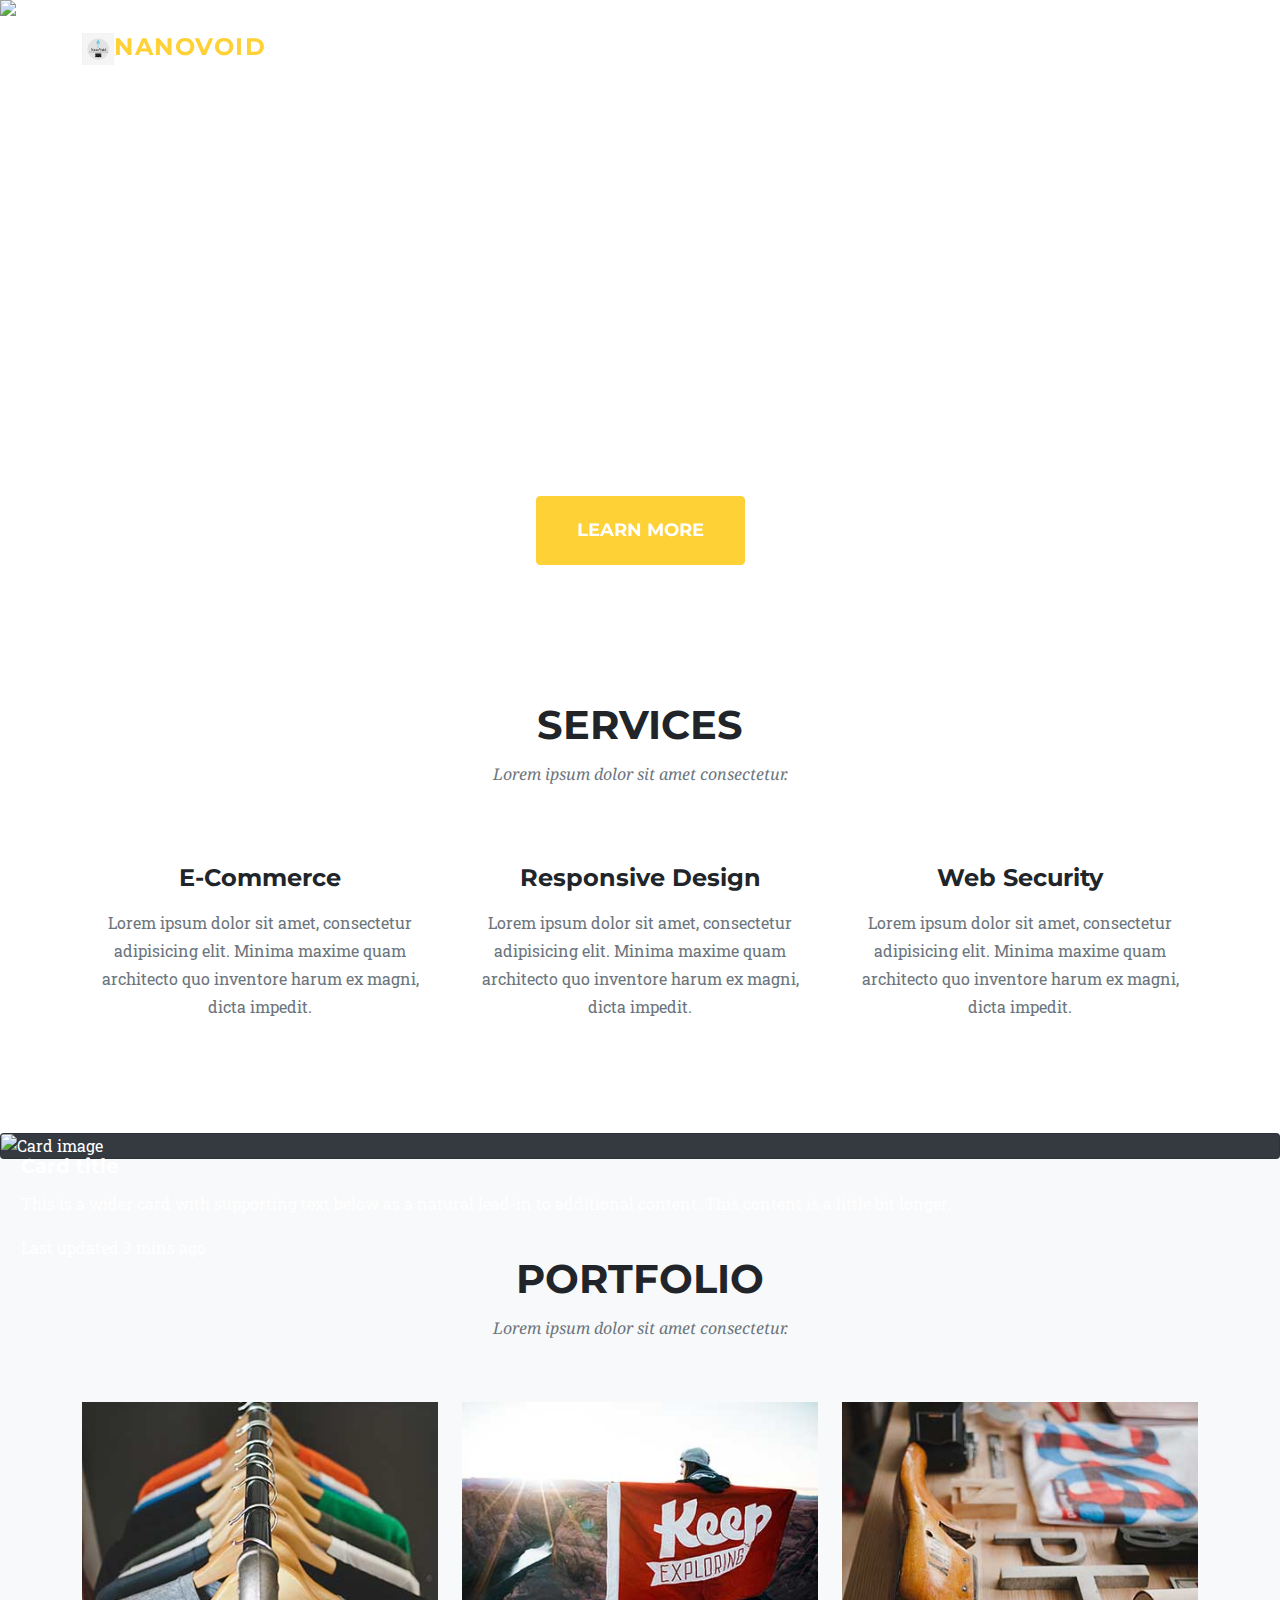
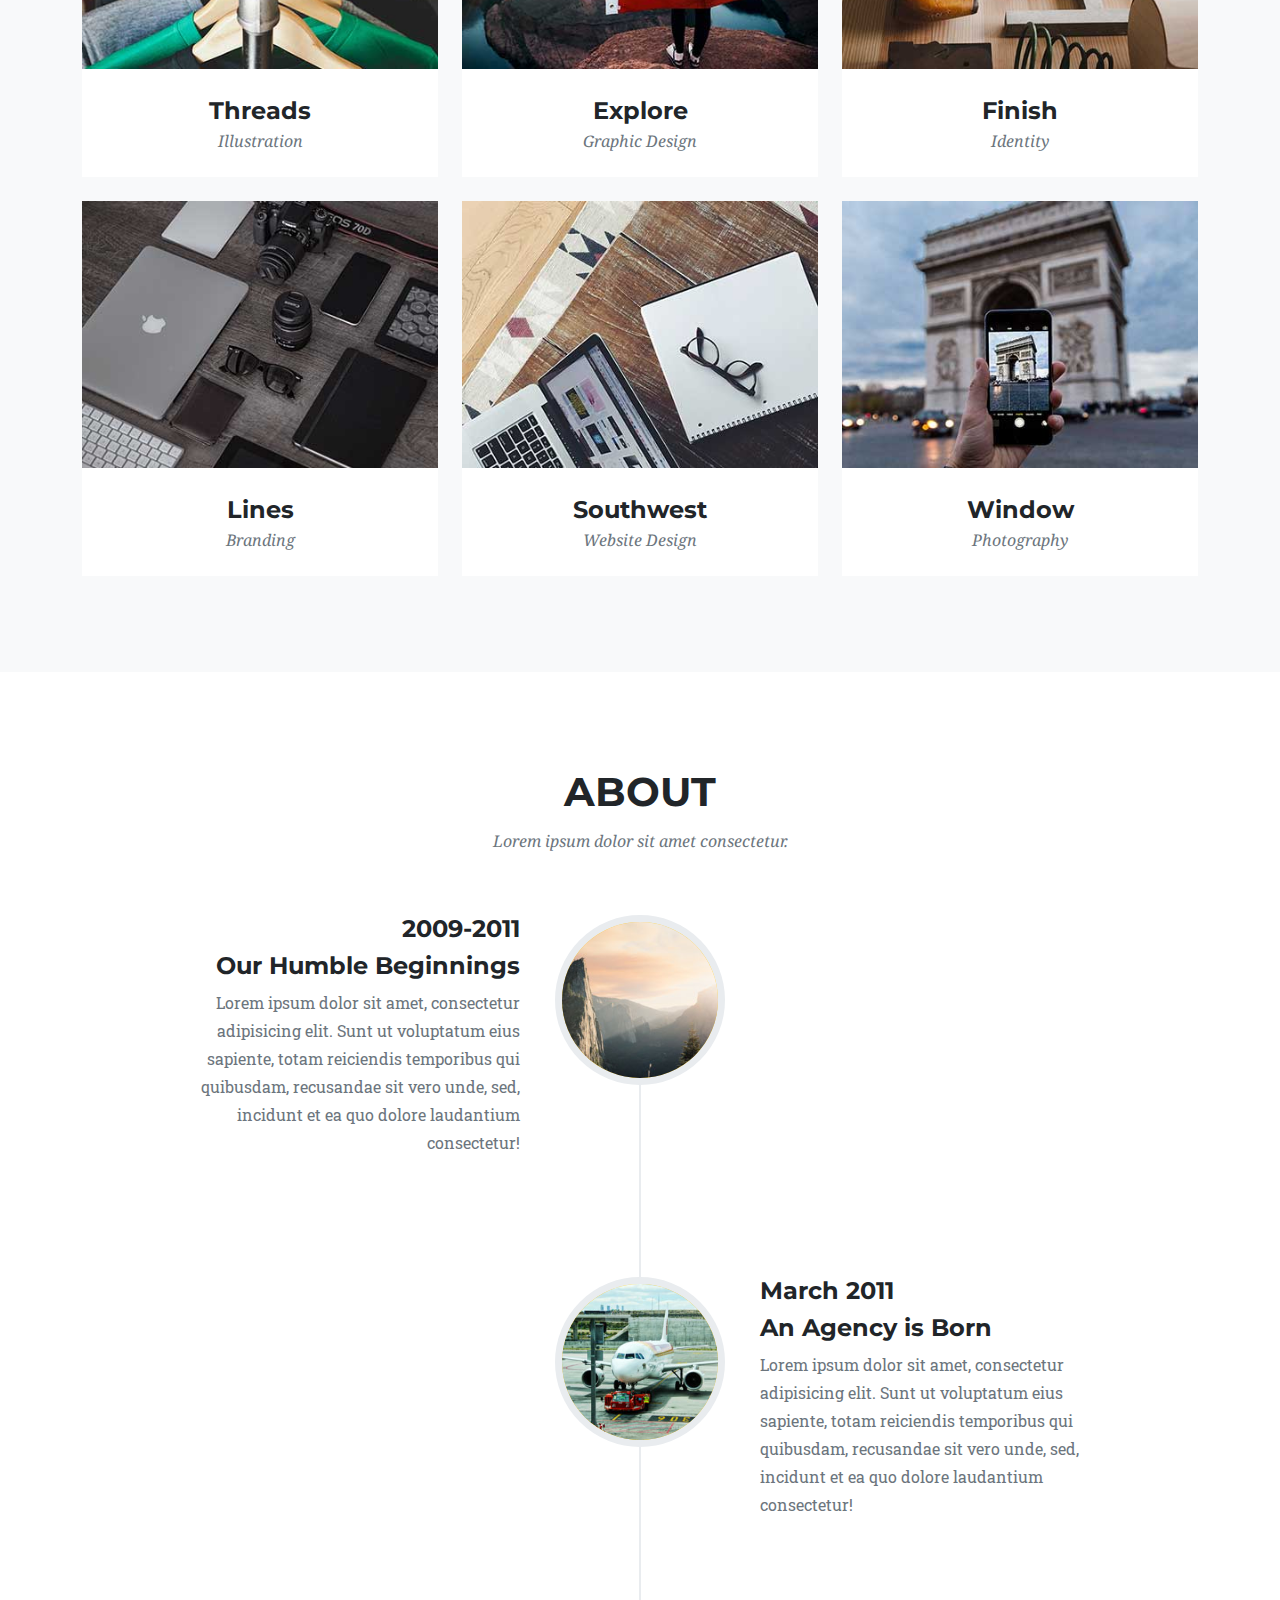
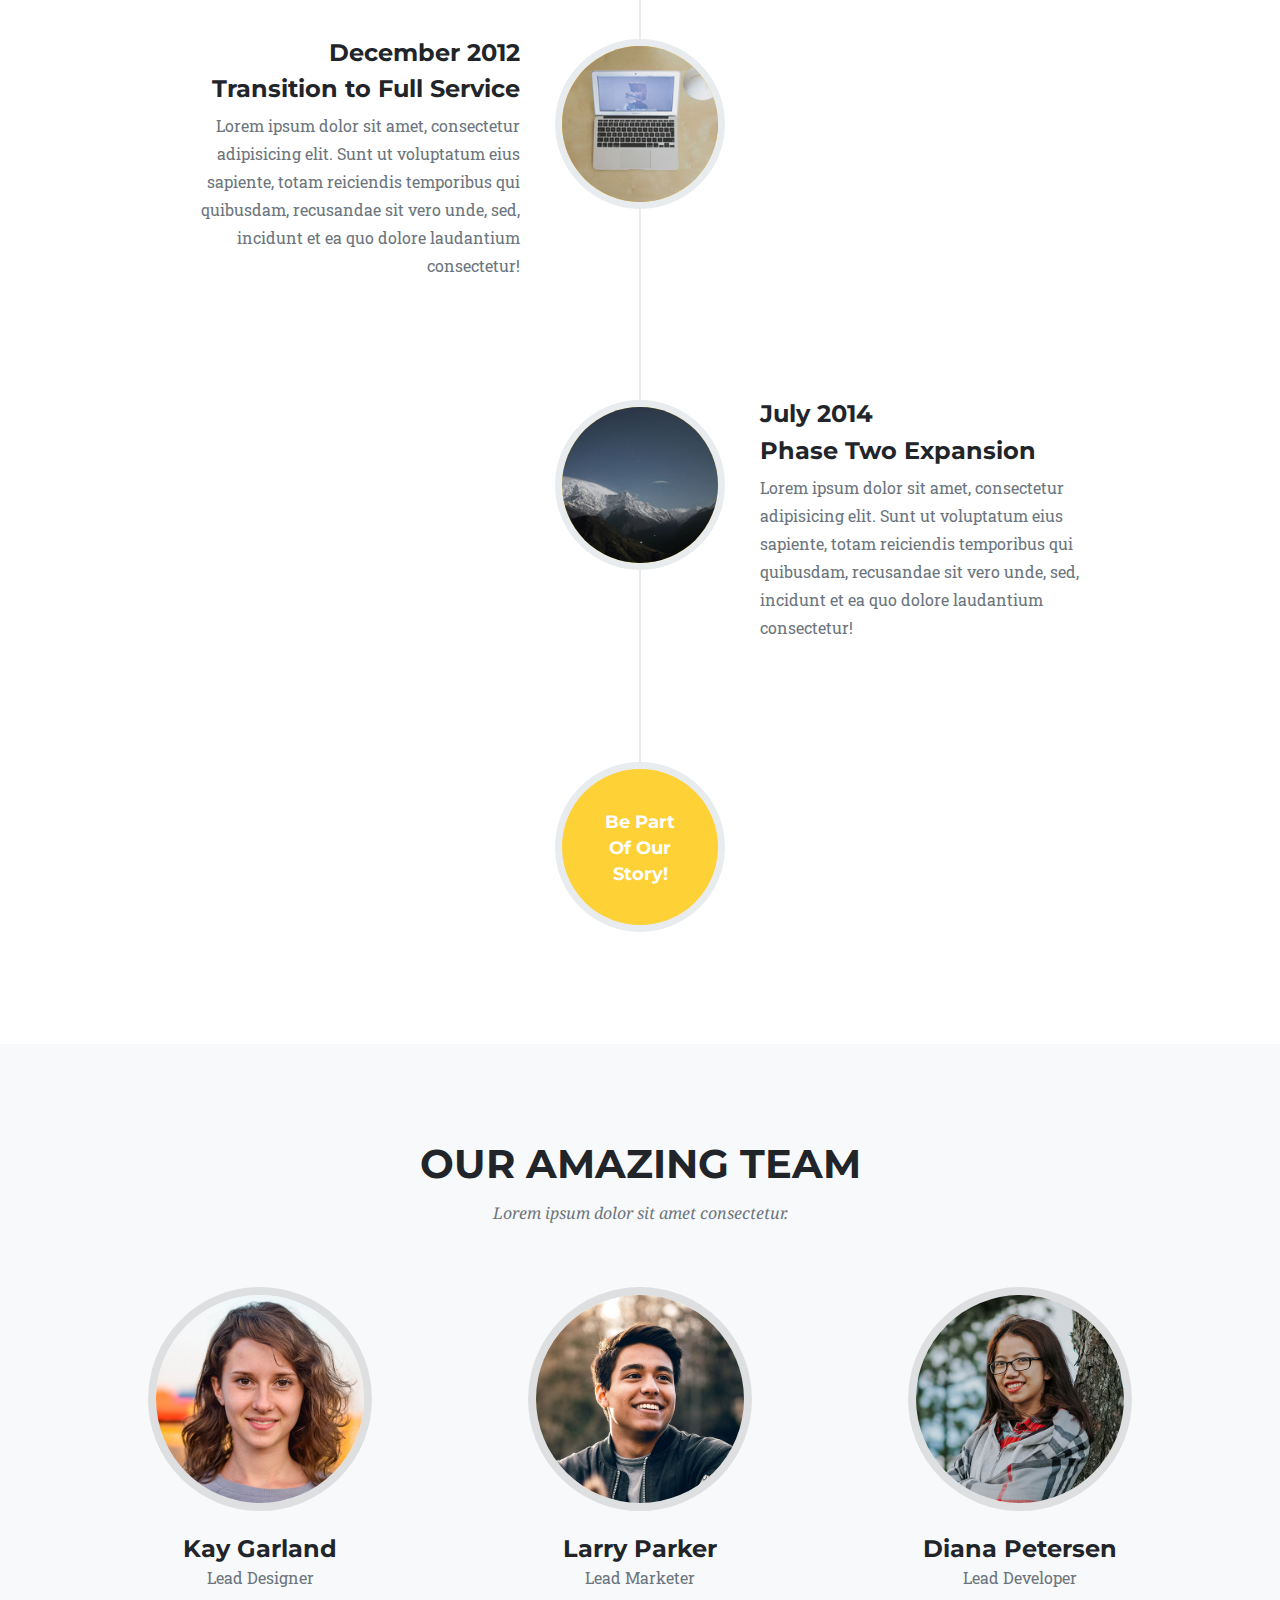
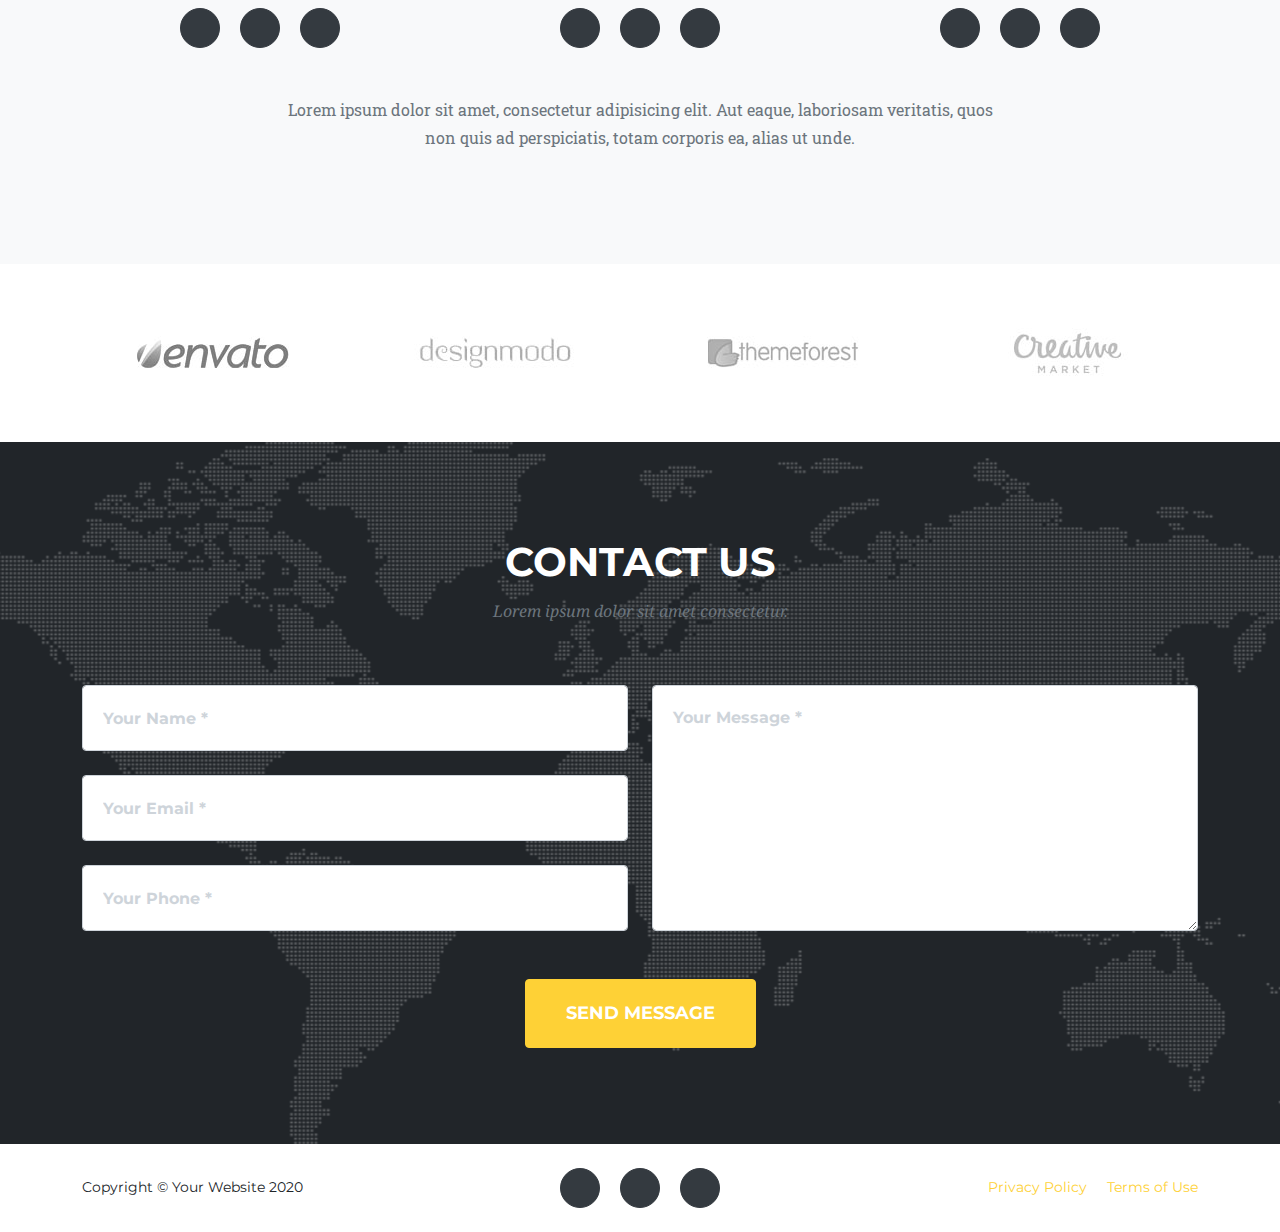
==== index.html @ 52b6f49d "Initial commit" ====
<!DOCTYPE html>
<html lang="en">

<head>
    <meta charset="utf-8" />
    <meta name="viewport" content="width=device-width, initial-scale=1, shrink-to-fit=no" />
    <meta name="description" content="" />
    <meta name="author" content="" />
    <title>Agency - Start Bootstrap Theme</title>
    <link href='https://fonts.googleapis.com/css?family=Work+Sans:400,100,200,300,500,600,800,900' rel='stylesheet'
        type='text/css'>
    <link rel="icon" type="image/x-icon" href="assets/img/favicon.ico" />
    <!-- Font Awesome icons (free version)-->
    <script src="https://use.fontawesome.com/releases/v5.13.0/js/all.js" crossorigin="anonymous"></script>
    <!-- Google fonts-->
    <link href="https://fonts.googleapis.com/css?family=Montserrat:400,700" rel="stylesheet" type="text/css" />
    <link href="https://fonts.googleapis.com/css?family=Droid+Serif:400,700,400italic,700italic" rel="stylesheet"
        type="text/css" />
    <link href="https://fonts.googleapis.com/css?family=Roboto+Slab:400,100,300,700" rel="stylesheet" type="text/css" />
    <!-- Core theme CSS (includes Bootstrap)-->
    <link href="css/styles.css" rel="stylesheet" />
</head>

<body id="page-top">
    <!-- Navigation-->
    <nav class="navbar navbar-expand-lg navbar-dark fixed-top" id="mainNav">
        <div class="container">
            <a class="navbar-brand js-scroll-trigger" href="#page-top">
                <img src="assets/img/logos/logo.png" height="100"
                    alt="" />Nanovoid</a>
                <button class="navbar-toggler navbar-toggler-right" type="button" data-toggle="collapse"
                data-target="#navbarResponsive" aria-controls="navbarResponsive" aria-expanded="false"
                aria-label="Toggle navigation">
                Menu
                <i class="fas fa-bars ml-1"></i>
            </button>
            <div class="collapse navbar-collapse" id="navbarResponsive">
                <ul class="navbar-nav text-uppercase ml-auto">
                    <li class="nav-item"><a class="nav-link js-scroll-trigger" href="#services">Services</a></li>
                    <li class="nav-item"><a class="nav-link js-scroll-trigger" href="#portfolio">Portfolio</a></li>
                    <li class="nav-item"><a class="nav-link js-scroll-trigger" href="#about">About</a></li>
                    <li class="nav-item"><a class="nav-link js-scroll-trigger" href="#team">Team</a></li>
                    <li class="nav-item"><a class="nav-link js-scroll-trigger" href="#contact">Contact</a></li>
                </ul>
            </div>
        </div>
    </nav>
    <!-- Masthead-->
    <header class="masthead">
        <div id="carouselExampleIndicators" class="carousel slide" data-ride="carousel">
            <ol class="carousel-indicators">
                <li data-target="#carouselExampleIndicators" data-slide-to="0" class="active"></li>
                <li data-target="#carouselExampleIndicators" data-slide-to="1"></li>
                <li data-target="#carouselExampleIndicators" data-slide-to="2"></li>
            </ol>
            <div class="carousel-inner">
                <div class="carousel-item active">
                    <img class="d-block w-100" src="/assets/img/pond-water.png" alt="First slide" height="605px" width="1000px">
                    <div class="carousel-caption d-none d-md-block">
                        <div class="masthead-subheading">Elevating waste water treatment</div>
                        <div class="masthead-heading">Water treatment</div>
                        <a class="btn btn-primary btn-xl text-uppercase js-scroll-trigger" href="#services">Learn
                            More</a>
                    </div>
                </div>
                <div class="carousel-item">
                    <img class="d-block w-100" src="https://source.unsplash.com/1fmUWIxL-Zg/1000x400"
                        alt="Second slide">
                        <div class="carousel-caption d-none d-md-block">
                            <div class="masthead-subheading">Eco-friendly and improved yields</div>
                            <div class="masthead-heading">Agriculture</div>
                            <a class="btn btn-primary btn-xl text-uppercase js-scroll-trigger" href="#services">Know
                                More</a>
                        </div>
                </div>
                <div class="carousel-item">
                    <img class="d-block w-100" src="https://source.unsplash.com/yWYP1hrFAn8/1000x400" alt="Third slide">
                    <div class="carousel-caption d-none d-md-block">
                        <div class="masthead-subheading"> </div>
                        <div class="masthead-heading text-uppercase">Acquaculture</div>
                        <a class="btn btn-primary btn-xl text-uppercase js-scroll-trigger" href="#services">Know
                            More</a>
                    </div>
                </div>
            </div>
            <a class="carousel-control-prev" href="#carouselExampleIndicators" role="button" data-slide="prev">
                <span class="carousel-control-prev-icon" aria-hidden="true"></span>
                <span class="sr-only">Previous</span>
            </a>
            <a class="carousel-control-next" href="#carouselExampleIndicators" role="button" data-slide="next">
                <span class="carousel-control-next-icon" aria-hidden="true"></span>
                <span class="sr-only">Next</span>
            </a>
        </div>
        <!-- <div class="container">
                <div class="masthead-subheading">Welcome To Our Studio!</div>
                <div class="masthead-heading text-uppercase">It's Nice To Meet You</div>
                <a class="btn btn-primary btn-xl text-uppercase js-scroll-trigger" href="#services">Tell Me More</a>
            </div> -->
    </header>
    <!-- Services-->
    <section class="page-section" id="services">
        <div class="container">
            <div class="text-center">
                <h2 class="section-heading text-uppercase">Services</h2>
                <h3 class="section-subheading text-muted">Lorem ipsum dolor sit amet consectetur.</h3>
            </div>
            <div class="row text-center">
                <div class="col-md-4">
                    <span class="fa-stack fa-4x">
                        <i class="fas fa-circle fa-stack-2x text-primary"></i>
                        <i class="fas fa-shopping-cart fa-stack-1x fa-inverse"></i>
                    </span>
                    <h4 class="my-3">E-Commerce</h4>
                    <p class="text-muted">Lorem ipsum dolor sit amet, consectetur adipisicing elit. Minima maxime quam
                        architecto quo inventore harum ex magni, dicta impedit.</p>
                </div>
                <div class="col-md-4">
                    <span class="fa-stack fa-4x">
                        <i class="fas fa-circle fa-stack-2x text-primary"></i>
                        <i class="fas fa-laptop fa-stack-1x fa-inverse"></i>
                    </span>
                    <h4 class="my-3">Responsive Design</h4>
                    <p class="text-muted">Lorem ipsum dolor sit amet, consectetur adipisicing elit. Minima maxime quam
                        architecto quo inventore harum ex magni, dicta impedit.</p>
                </div>
                <div class="col-md-4">
                    <span class="fa-stack fa-4x">
                        <i class="fas fa-circle fa-stack-2x text-primary"></i>
                        <i class="fas fa-lock fa-stack-1x fa-inverse"></i>
                    </span>
                    <h4 class="my-3">Web Security</h4>
                    <p class="text-muted">Lorem ipsum dolor sit amet, consectetur adipisicing elit. Minima maxime quam
                        architecto quo inventore harum ex magni, dicta impedit.</p>
                </div>
            </div>
        </div>
    </section>
    <div class="card bg-dark text-white">
        <img class="card-img" src="https://source.unsplash.com/-a8Cewc-qGQ/1000x200" alt="Card image">
        <div class="card-img-overlay">
          <h5 class="card-title">Card title</h5>
          <p class="card-text">This is a wider card with supporting text below as a natural lead-in to additional content. This content is a little bit longer.</p>
          <p class="card-text">Last updated 3 mins ago</p>
        </div>
      </div>
    <!-- Portfolio Grid-->
    <section class="page-section bg-light" id="portfolio">
        <div class="container">
            <div class="text-center">
                <h2 class="section-heading text-uppercase">Portfolio</h2>
                <h3 class="section-subheading text-muted">Lorem ipsum dolor sit amet consectetur.</h3>
            </div>
            <div class="row">
                <div class="col-lg-4 col-sm-6 mb-4">
                    <div class="portfolio-item">
                        <a class="portfolio-link" data-toggle="modal" href="#portfolioModal1">
                            <div class="portfolio-hover">
                                <div class="portfolio-hover-content"><i class="fas fa-plus fa-3x"></i></div>
                            </div>
                            <img class="img-fluid" src="assets/img/portfolio/01-thumbnail.jpg" alt="" />
                        </a>
                        <div class="portfolio-caption">
                            <div class="portfolio-caption-heading">Threads</div>
                            <div class="portfolio-caption-subheading text-muted">Illustration</div>
                        </div>
                    </div>
                </div>
                <div class="col-lg-4 col-sm-6 mb-4">
                    <div class="portfolio-item">
                        <a class="portfolio-link" data-toggle="modal" href="#portfolioModal2">
                            <div class="portfolio-hover">
                                <div class="portfolio-hover-content"><i class="fas fa-plus fa-3x"></i></div>
                            </div>
                            <img class="img-fluid" src="assets/img/portfolio/02-thumbnail.jpg" alt="" />
                        </a>
                        <div class="portfolio-caption">
                            <div class="portfolio-caption-heading">Explore</div>
                            <div class="portfolio-caption-subheading text-muted">Graphic Design</div>
                        </div>
                    </div>
                </div>
                <div class="col-lg-4 col-sm-6 mb-4">
                    <div class="portfolio-item">
                        <a class="portfolio-link" data-toggle="modal" href="#portfolioModal3">
                            <div class="portfolio-hover">
                                <div class="portfolio-hover-content"><i class="fas fa-plus fa-3x"></i></div>
                            </div>
                            <img class="img-fluid" src="assets/img/portfolio/03-thumbnail.jpg" alt="" />
                        </a>
                        <div class="portfolio-caption">
                            <div class="portfolio-caption-heading">Finish</div>
                            <div class="portfolio-caption-subheading text-muted">Identity</div>
                        </div>
                    </div>
                </div>
                <div class="col-lg-4 col-sm-6 mb-4 mb-lg-0">
                    <div class="portfolio-item">
                        <a class="portfolio-link" data-toggle="modal" href="#portfolioModal4">
                            <div class="portfolio-hover">
                                <div class="portfolio-hover-content"><i class="fas fa-plus fa-3x"></i></div>
                            </div>
                            <img class="img-fluid" src="assets/img/portfolio/04-thumbnail.jpg" alt="" />
                        </a>
                        <div class="portfolio-caption">
                            <div class="portfolio-caption-heading">Lines</div>
                            <div class="portfolio-caption-subheading text-muted">Branding</div>
                        </div>
                    </div>
                </div>
                <div class="col-lg-4 col-sm-6 mb-4 mb-sm-0">
                    <div class="portfolio-item">
                        <a class="portfolio-link" data-toggle="modal" href="#portfolioModal5">
                            <div class="portfolio-hover">
                                <div class="portfolio-hover-content"><i class="fas fa-plus fa-3x"></i></div>
                            </div>
                            <img class="img-fluid" src="assets/img/portfolio/05-thumbnail.jpg" alt="" />
                        </a>
                        <div class="portfolio-caption">
                            <div class="portfolio-caption-heading">Southwest</div>
                            <div class="portfolio-caption-subheading text-muted">Website Design</div>
                        </div>
                    </div>
                </div>
                <div class="col-lg-4 col-sm-6">
                    <div class="portfolio-item">
                        <a class="portfolio-link" data-toggle="modal" href="#portfolioModal6">
                            <div class="portfolio-hover">
                                <div class="portfolio-hover-content"><i class="fas fa-plus fa-3x"></i></div>
                            </div>
                            <img class="img-fluid" src="assets/img/portfolio/06-thumbnail.jpg" alt="" />
                        </a>
                        <div class="portfolio-caption">
                            <div class="portfolio-caption-heading">Window</div>
                            <div class="portfolio-caption-subheading text-muted">Photography</div>
                        </div>
                    </div>
                </div>
            </div>
        </div>
    </section>
    <!-- About-->
    <section class="page-section" id="about">
        <div class="container">
            <div class="text-center">
                <h2 class="section-heading text-uppercase">About</h2>
                <h3 class="section-subheading text-muted">Lorem ipsum dolor sit amet consectetur.</h3>
            </div>
            <ul class="timeline">
                <li>
                    <div class="timeline-image"><img class="rounded-circle img-fluid" src="assets/img/about/1.jpg"
                            alt="" /></div>
                    <div class="timeline-panel">
                        <div class="timeline-heading">
                            <h4>2009-2011</h4>
                            <h4 class="subheading">Our Humble Beginnings</h4>
                        </div>
                        <div class="timeline-body">
                            <p class="text-muted">Lorem ipsum dolor sit amet, consectetur adipisicing elit. Sunt ut
                                voluptatum eius sapiente, totam reiciendis temporibus qui quibusdam, recusandae sit vero
                                unde, sed, incidunt et ea quo dolore laudantium consectetur!</p>
                        </div>
                    </div>
                </li>
                <li class="timeline-inverted">
                    <div class="timeline-image"><img class="rounded-circle img-fluid" src="assets/img/about/2.jpg"
                            alt="" /></div>
                    <div class="timeline-panel">
                        <div class="timeline-heading">
                            <h4>March 2011</h4>
                            <h4 class="subheading">An Agency is Born</h4>
                        </div>
                        <div class="timeline-body">
                            <p class="text-muted">Lorem ipsum dolor sit amet, consectetur adipisicing elit. Sunt ut
                                voluptatum eius sapiente, totam reiciendis temporibus qui quibusdam, recusandae sit vero
                                unde, sed, incidunt et ea quo dolore laudantium consectetur!</p>
                        </div>
                    </div>
                </li>
                <li>
                    <div class="timeline-image"><img class="rounded-circle img-fluid" src="assets/img/about/3.jpg"
                            alt="" /></div>
                    <div class="timeline-panel">
                        <div class="timeline-heading">
                            <h4>December 2012</h4>
                            <h4 class="subheading">Transition to Full Service</h4>
                        </div>
                        <div class="timeline-body">
                            <p class="text-muted">Lorem ipsum dolor sit amet, consectetur adipisicing elit. Sunt ut
                                voluptatum eius sapiente, totam reiciendis temporibus qui quibusdam, recusandae sit vero
                                unde, sed, incidunt et ea quo dolore laudantium consectetur!</p>
                        </div>
                    </div>
                </li>
                <li class="timeline-inverted">
                    <div class="timeline-image"><img class="rounded-circle img-fluid" src="assets/img/about/4.jpg"
                            alt="" /></div>
                    <div class="timeline-panel">
                        <div class="timeline-heading">
                            <h4>July 2014</h4>
                            <h4 class="subheading">Phase Two Expansion</h4>
                        </div>
                        <div class="timeline-body">
                            <p class="text-muted">Lorem ipsum dolor sit amet, consectetur adipisicing elit. Sunt ut
                                voluptatum eius sapiente, totam reiciendis temporibus qui quibusdam, recusandae sit vero
                                unde, sed, incidunt et ea quo dolore laudantium consectetur!</p>
                        </div>
                    </div>
                </li>
                <li class="timeline-inverted">
                    <div class="timeline-image">
                        <h4>
                            Be Part
                            <br />
                            Of Our
                            <br />
                            Story!
                        </h4>
                    </div>
                </li>
            </ul>
        </div>
    </section>
    <!-- Team-->
    <section class="page-section bg-light" id="team">
        <div class="container">
            <div class="text-center">
                <h2 class="section-heading text-uppercase">Our Amazing Team</h2>
                <h3 class="section-subheading text-muted">Lorem ipsum dolor sit amet consectetur.</h3>
            </div>
            <div class="row">
                <div class="col-lg-4">
                    <div class="team-member">
                        <img class="mx-auto rounded-circle" src="assets/img/team/1.jpg" alt="" />
                        <h4>Kay Garland</h4>
                        <p class="text-muted">Lead Designer</p>
                        <a class="btn btn-dark btn-social mx-2" href="#!"><i class="fab fa-twitter"></i></a>
                        <a class="btn btn-dark btn-social mx-2" href="#!"><i class="fab fa-facebook-f"></i></a>
                        <a class="btn btn-dark btn-social mx-2" href="#!"><i class="fab fa-linkedin-in"></i></a>
                    </div>
                </div>
                <div class="col-lg-4">
                    <div class="team-member">
                        <img class="mx-auto rounded-circle" src="assets/img/team/2.jpg" alt="" />
                        <h4>Larry Parker</h4>
                        <p class="text-muted">Lead Marketer</p>
                        <a class="btn btn-dark btn-social mx-2" href="#!"><i class="fab fa-twitter"></i></a>
                        <a class="btn btn-dark btn-social mx-2" href="#!"><i class="fab fa-facebook-f"></i></a>
                        <a class="btn btn-dark btn-social mx-2" href="#!"><i class="fab fa-linkedin-in"></i></a>
                    </div>
                </div>
                <div class="col-lg-4">
                    <div class="team-member">
                        <img class="mx-auto rounded-circle" src="assets/img/team/3.jpg" alt="" />
                        <h4>Diana Petersen</h4>
                        <p class="text-muted">Lead Developer</p>
                        <a class="btn btn-dark btn-social mx-2" href="#!"><i class="fab fa-twitter"></i></a>
                        <a class="btn btn-dark btn-social mx-2" href="#!"><i class="fab fa-facebook-f"></i></a>
                        <a class="btn btn-dark btn-social mx-2" href="#!"><i class="fab fa-linkedin-in"></i></a>
                    </div>
                </div>
            </div>
            <div class="row">
                <div class="col-lg-8 mx-auto text-center">
                    <p class="large text-muted">Lorem ipsum dolor sit amet, consectetur adipisicing elit. Aut eaque,
                        laboriosam veritatis, quos non quis ad perspiciatis, totam corporis ea, alias ut unde.</p>
                </div>
            </div>
        </div>
    </section>
    <!-- Clients-->
    <div class="py-5">
        <div class="container">
            <div class="row">
                <div class="col-md-3 col-sm-6 my-3">
                    <a href="#!"><img class="img-fluid d-block mx-auto" src="assets/img/logos/envato.jpg" alt="" /></a>
                </div>
                <div class="col-md-3 col-sm-6 my-3">
                    <a href="#!"><img class="img-fluid d-block mx-auto" src="assets/img/logos/designmodo.jpg"
                            alt="" /></a>
                </div>
                <div class="col-md-3 col-sm-6 my-3">
                    <a href="#!"><img class="img-fluid d-block mx-auto" src="assets/img/logos/themeforest.jpg"
                            alt="" /></a>
                </div>
                <div class="col-md-3 col-sm-6 my-3">
                    <a href="#!"><img class="img-fluid d-block mx-auto" src="assets/img/logos/creative-market.jpg"
                            alt="" /></a>
                </div>
            </div>
        </div>
    </div>
    <!-- Contact-->
    <section class="page-section" id="contact">
        <div class="container">
            <div class="text-center">
                <h2 class="section-heading text-uppercase">Contact Us</h2>
                <h3 class="section-subheading text-muted">Lorem ipsum dolor sit amet consectetur.</h3>
            </div>
            <form id="contactForm" name="sentMessage" novalidate="novalidate">
                <div class="row align-items-stretch mb-5">
                    <div class="col-md-6">
                        <div class="form-group">
                            <input class="form-control" id="name" type="text" placeholder="Your Name *"
                                required="required" data-validation-required-message="Please enter your name." />
                            <p class="help-block text-danger"></p>
                        </div>
                        <div class="form-group">
                            <input class="form-control" id="email" type="email" placeholder="Your Email *"
                                required="required"
                                data-validation-required-message="Please enter your email address." />
                            <p class="help-block text-danger"></p>
                        </div>
                        <div class="form-group mb-md-0">
                            <input class="form-control" id="phone" type="tel" placeholder="Your Phone *"
                                required="required"
                                data-validation-required-message="Please enter your phone number." />
                            <p class="help-block text-danger"></p>
                        </div>
                    </div>
                    <div class="col-md-6">
                        <div class="form-group form-group-textarea mb-md-0">
                            <textarea class="form-control" id="message" placeholder="Your Message *" required="required"
                                data-validation-required-message="Please enter a message."></textarea>
                            <p class="help-block text-danger"></p>
                        </div>
                    </div>
                </div>
                <div class="text-center">
                    <div id="success"></div>
                    <button class="btn btn-primary btn-xl text-uppercase" id="sendMessageButton" type="submit">Send
                        Message</button>
                </div>
            </form>
        </div>
    </section>
    <!-- Footer-->
    <footer class="footer py-4">
        <div class="container">
            <div class="row align-items-center">
                <div class="col-lg-4 text-lg-left">Copyright © Your Website 2020</div>
                <div class="col-lg-4 my-3 my-lg-0">
                    <a class="btn btn-dark btn-social mx-2" href="#!"><i class="fab fa-twitter"></i></a>
                    <a class="btn btn-dark btn-social mx-2" href="#!"><i class="fab fa-facebook-f"></i></a>
                    <a class="btn btn-dark btn-social mx-2" href="#!"><i class="fab fa-linkedin-in"></i></a>
                </div>
                <div class="col-lg-4 text-lg-right">
                    <a class="mr-3" href="#!">Privacy Policy</a>
                    <a href="#!">Terms of Use</a>
                </div>
            </div>
        </div>
    </footer>
    <!-- Portfolio Modals-->
    <!-- Modal 1-->
    <div class="portfolio-modal modal fade" id="portfolioModal1" tabindex="-1" role="dialog" aria-hidden="true">
        <div class="modal-dialog">
            <div class="modal-content">
                <div class="close-modal" data-dismiss="modal"><img src="assets/img/close-icon.svg" alt="Close modal" />
                </div>
                <div class="container">
                    <div class="row justify-content-center">
                        <div class="col-lg-8">
                            <div class="modal-body">
                                <!-- Project Details Go Here-->
                                <h2 class="text-uppercase">Project Name</h2>
                                <p class="item-intro text-muted">Lorem ipsum dolor sit amet consectetur.</p>
                                <img class="img-fluid d-block mx-auto" src="assets/img/portfolio/01-full.jpg" alt="" />
                                <p>Use this area to describe your project. Lorem ipsum dolor sit amet, consectetur
                                    adipisicing elit. Est blanditiis dolorem culpa incidunt minus dignissimos deserunt
                                    repellat aperiam quasi sunt officia expedita beatae cupiditate, maiores repudiandae,
                                    nostrum, reiciendis facere nemo!</p>
                                <ul class="list-inline">
                                    <li>Date: January 2020</li>
                                    <li>Client: Threads</li>
                                    <li>Category: Illustration</li>
                                </ul>
                                <button class="btn btn-primary" data-dismiss="modal" type="button">
                                    <i class="fas fa-times mr-1"></i>
                                    Close Project
                                </button>
                            </div>
                        </div>
                    </div>
                </div>
            </div>
        </div>
    </div>
    <!-- Modal 2-->
    <div class="portfolio-modal modal fade" id="portfolioModal2" tabindex="-1" role="dialog" aria-hidden="true">
        <div class="modal-dialog">
            <div class="modal-content">
                <div class="close-modal" data-dismiss="modal"><img src="assets/img/close-icon.svg" alt="Close modal" />
                </div>
                <div class="container">
                    <div class="row justify-content-center">
                        <div class="col-lg-8">
                            <div class="modal-body">
                                <!-- Project Details Go Here-->
                                <h2 class="text-uppercase">Project Name</h2>
                                <p class="item-intro text-muted">Lorem ipsum dolor sit amet consectetur.</p>
                                <img class="img-fluid d-block mx-auto" src="assets/img/portfolio/02-full.jpg" alt="" />
                                <p>Use this area to describe your project. Lorem ipsum dolor sit amet, consectetur
                                    adipisicing elit. Est blanditiis dolorem culpa incidunt minus dignissimos deserunt
                                    repellat aperiam quasi sunt officia expedita beatae cupiditate, maiores repudiandae,
                                    nostrum, reiciendis facere nemo!</p>
                                <ul class="list-inline">
                                    <li>Date: January 2020</li>
                                    <li>Client: Explore</li>
                                    <li>Category: Graphic Design</li>
                                </ul>
                                <button class="btn btn-primary" data-dismiss="modal" type="button">
                                    <i class="fas fa-times mr-1"></i>
                                    Close Project
                                </button>
                            </div>
                        </div>
                    </div>
                </div>
            </div>
        </div>
    </div>
    <!-- Modal 3-->
    <div class="portfolio-modal modal fade" id="portfolioModal3" tabindex="-1" role="dialog" aria-hidden="true">
        <div class="modal-dialog">
            <div class="modal-content">
                <div class="close-modal" data-dismiss="modal"><img src="assets/img/close-icon.svg" alt="Close modal" />
                </div>
                <div class="container">
                    <div class="row justify-content-center">
                        <div class="col-lg-8">
                            <div class="modal-body">
                                <!-- Project Details Go Here-->
                                <h2 class="text-uppercase">Project Name</h2>
                                <p class="item-intro text-muted">Lorem ipsum dolor sit amet consectetur.</p>
                                <img class="img-fluid d-block mx-auto" src="assets/img/portfolio/03-full.jpg" alt="" />
                                <p>Use this area to describe your project. Lorem ipsum dolor sit amet, consectetur
                                    adipisicing elit. Est blanditiis dolorem culpa incidunt minus dignissimos deserunt
                                    repellat aperiam quasi sunt officia expedita beatae cupiditate, maiores repudiandae,
                                    nostrum, reiciendis facere nemo!</p>
                                <ul class="list-inline">
                                    <li>Date: January 2020</li>
                                    <li>Client: Finish</li>
                                    <li>Category: Identity</li>
                                </ul>
                                <button class="btn btn-primary" data-dismiss="modal" type="button">
                                    <i class="fas fa-times mr-1"></i>
                                    Close Project
                                </button>
                            </div>
                        </div>
                    </div>
                </div>
            </div>
        </div>
    </div>
    <!-- Modal 4-->
    <div class="portfolio-modal modal fade" id="portfolioModal4" tabindex="-1" role="dialog" aria-hidden="true">
        <div class="modal-dialog">
            <div class="modal-content">
                <div class="close-modal" data-dismiss="modal"><img src="assets/img/close-icon.svg" alt="Close modal" />
                </div>
                <div class="container">
                    <div class="row justify-content-center">
                        <div class="col-lg-8">
                            <div class="modal-body">
                                <!-- Project Details Go Here-->
                                <h2 class="text-uppercase">Project Name</h2>
                                <p class="item-intro text-muted">Lorem ipsum dolor sit amet consectetur.</p>
                                <img class="img-fluid d-block mx-auto" src="assets/img/portfolio/04-full.jpg" alt="" />
                                <p>Use this area to describe your project. Lorem ipsum dolor sit amet, consectetur
                                    adipisicing elit. Est blanditiis dolorem culpa incidunt minus dignissimos deserunt
                                    repellat aperiam quasi sunt officia expedita beatae cupiditate, maiores repudiandae,
                                    nostrum, reiciendis facere nemo!</p>
                                <ul class="list-inline">
                                    <li>Date: January 2020</li>
                                    <li>Client: Lines</li>
                                    <li>Category: Branding</li>
                                </ul>
                                <button class="btn btn-primary" data-dismiss="modal" type="button">
                                    <i class="fas fa-times mr-1"></i>
                                    Close Project
                                </button>
                            </div>
                        </div>
                    </div>
                </div>
            </div>
        </div>
    </div>
    <!-- Modal 5-->
    <div class="portfolio-modal modal fade" id="portfolioModal5" tabindex="-1" role="dialog" aria-hidden="true">
        <div class="modal-dialog">
            <div class="modal-content">
                <div class="close-modal" data-dismiss="modal"><img src="assets/img/close-icon.svg" alt="Close modal" />
                </div>
                <div class="container">
                    <div class="row justify-content-center">
                        <div class="col-lg-8">
                            <div class="modal-body">
                                <!-- Project Details Go Here-->
                                <h2 class="text-uppercase">Project Name</h2>
                                <p class="item-intro text-muted">Lorem ipsum dolor sit amet consectetur.</p>
                                <img class="img-fluid d-block mx-auto" src="assets/img/portfolio/05-full.jpg" alt="" />
                                <p>Use this area to describe your project. Lorem ipsum dolor sit amet, consectetur
                                    adipisicing elit. Est blanditiis dolorem culpa incidunt minus dignissimos deserunt
                                    repellat aperiam quasi sunt officia expedita beatae cupiditate, maiores repudiandae,
                                    nostrum, reiciendis facere nemo!</p>
                                <ul class="list-inline">
                                    <li>Date: January 2020</li>
                                    <li>Client: Southwest</li>
                                    <li>Category: Website Design</li>
                                </ul>
                                <button class="btn btn-primary" data-dismiss="modal" type="button">
                                    <i class="fas fa-times mr-1"></i>
                                    Close Project
                                </button>
                            </div>
                        </div>
                    </div>
                </div>
            </div>
        </div>
    </div>
    <!-- Modal 6-->
    <div class="portfolio-modal modal fade" id="portfolioModal6" tabindex="-1" role="dialog" aria-hidden="true">
        <div class="modal-dialog">
            <div class="modal-content">
                <div class="close-modal" data-dismiss="modal"><img src="assets/img/close-icon.svg" alt="Close modal" />
                </div>
                <div class="container">
                    <div class="row justify-content-center">
                        <div class="col-lg-8">
                            <div class="modal-body">
                                <!-- Project Details Go Here-->
                                <h2 class="text-uppercase">Project Name</h2>
                                <p class="item-intro text-muted">Lorem ipsum dolor sit amet consectetur.</p>
                                <img class="img-fluid d-block mx-auto" src="assets/img/portfolio/06-full.jpg" alt="" />
                                <p>Use this area to describe your project. Lorem ipsum dolor sit amet, consectetur
                                    adipisicing elit. Est blanditiis dolorem culpa incidunt minus dignissimos deserunt
                                    repellat aperiam quasi sunt officia expedita beatae cupiditate, maiores repudiandae,
                                    nostrum, reiciendis facere nemo!</p>
                                <ul class="list-inline">
                                    <li>Date: January 2020</li>
                                    <li>Client: Window</li>
                                    <li>Category: Photography</li>
                                </ul>
                                <button class="btn btn-primary" data-dismiss="modal" type="button">
                                    <i class="fas fa-times mr-1"></i>
                                    Close Project
                                </button>
                            </div>
                        </div>
                    </div>
                </div>
            </div>
        </div>
    </div>
    <!-- Bootstrap core JS-->
    <script src="https://cdnjs.cloudflare.com/ajax/libs/jquery/3.5.1/jquery.min.js"></script>
    <script src="https://stackpath.bootstrapcdn.com/bootstrap/4.5.0/js/bootstrap.bundle.min.js"></script>
    <!-- Third party plugin JS-->
    <script src="https://cdnjs.cloudflare.com/ajax/libs/jquery-easing/1.4.1/jquery.easing.min.js"></script>
    <!-- Contact form JS-->
    <script src="assets/mail/jqBootstrapValidation.js"></script>
    <script src="assets/mail/contact_me.js"></script>
    <!-- Core theme JS-->
    <script src="js/scripts.js"></script>
    <script src="https://code.jquery.com/jquery-3.2.1.slim.min.js"
        integrity="sha384-KJ3o2DKtIkvYIK3UENzmM7KCkRr/rE9/Qpg6aAZGJwFDMVNA/GpGFF93hXpG5KkN"
        crossorigin="anonymous"></script>
    <script src="https://cdnjs.cloudflare.com/ajax/libs/popper.js/1.12.9/umd/popper.min.js"
        integrity="sha384-ApNbgh9B+Y1QKtv3Rn7W3mgPxhU9K/ScQsAP7hUibX39j7fakFPskvXusvfa0b4Q"
        crossorigin="anonymous"></script>
    <script src="https://maxcdn.bootstrapcdn.com/bootstrap/4.0.0/js/bootstrap.min.js"
        integrity="sha384-JZR6Spejh4U02d8jOt6vLEHfe/JQGiRRSQQxSfFWpi1MquVdAyjUar5+76PVCmYl"
        crossorigin="anonymous"></script>
</body>

</html>
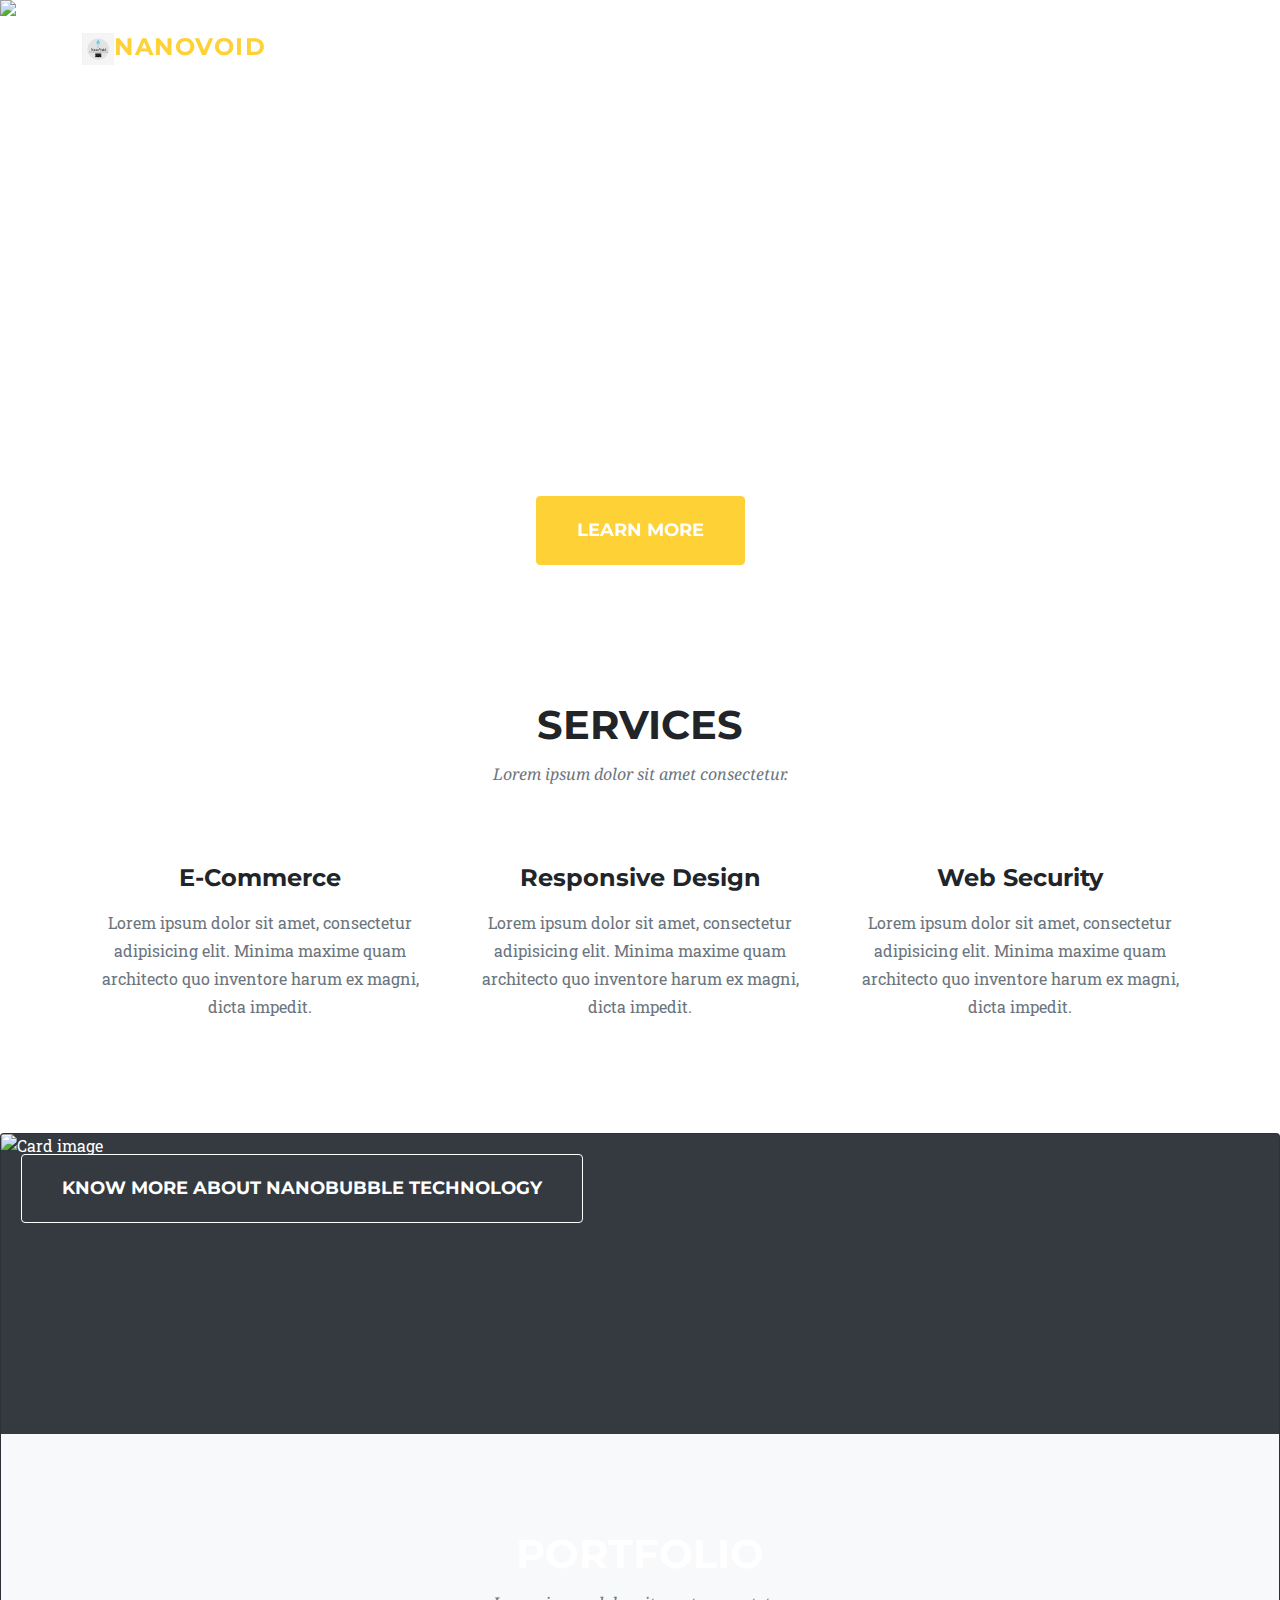
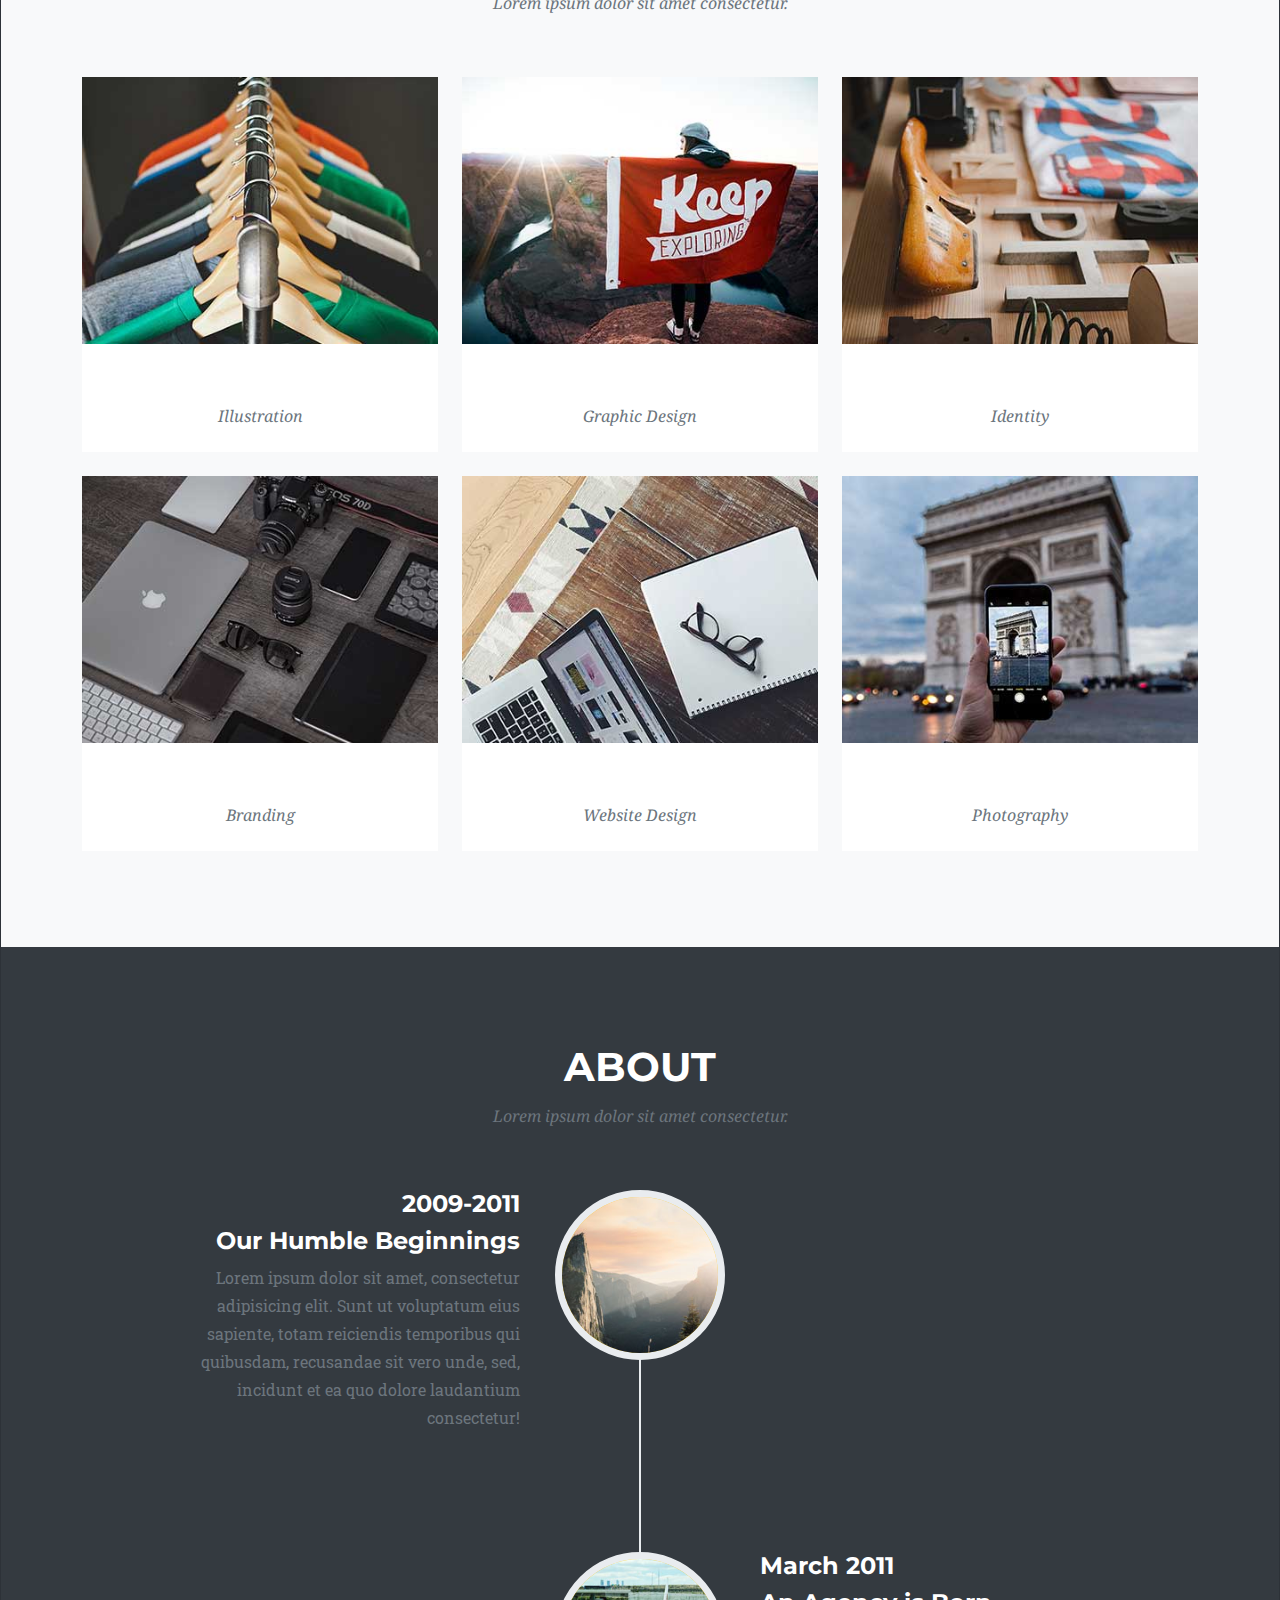
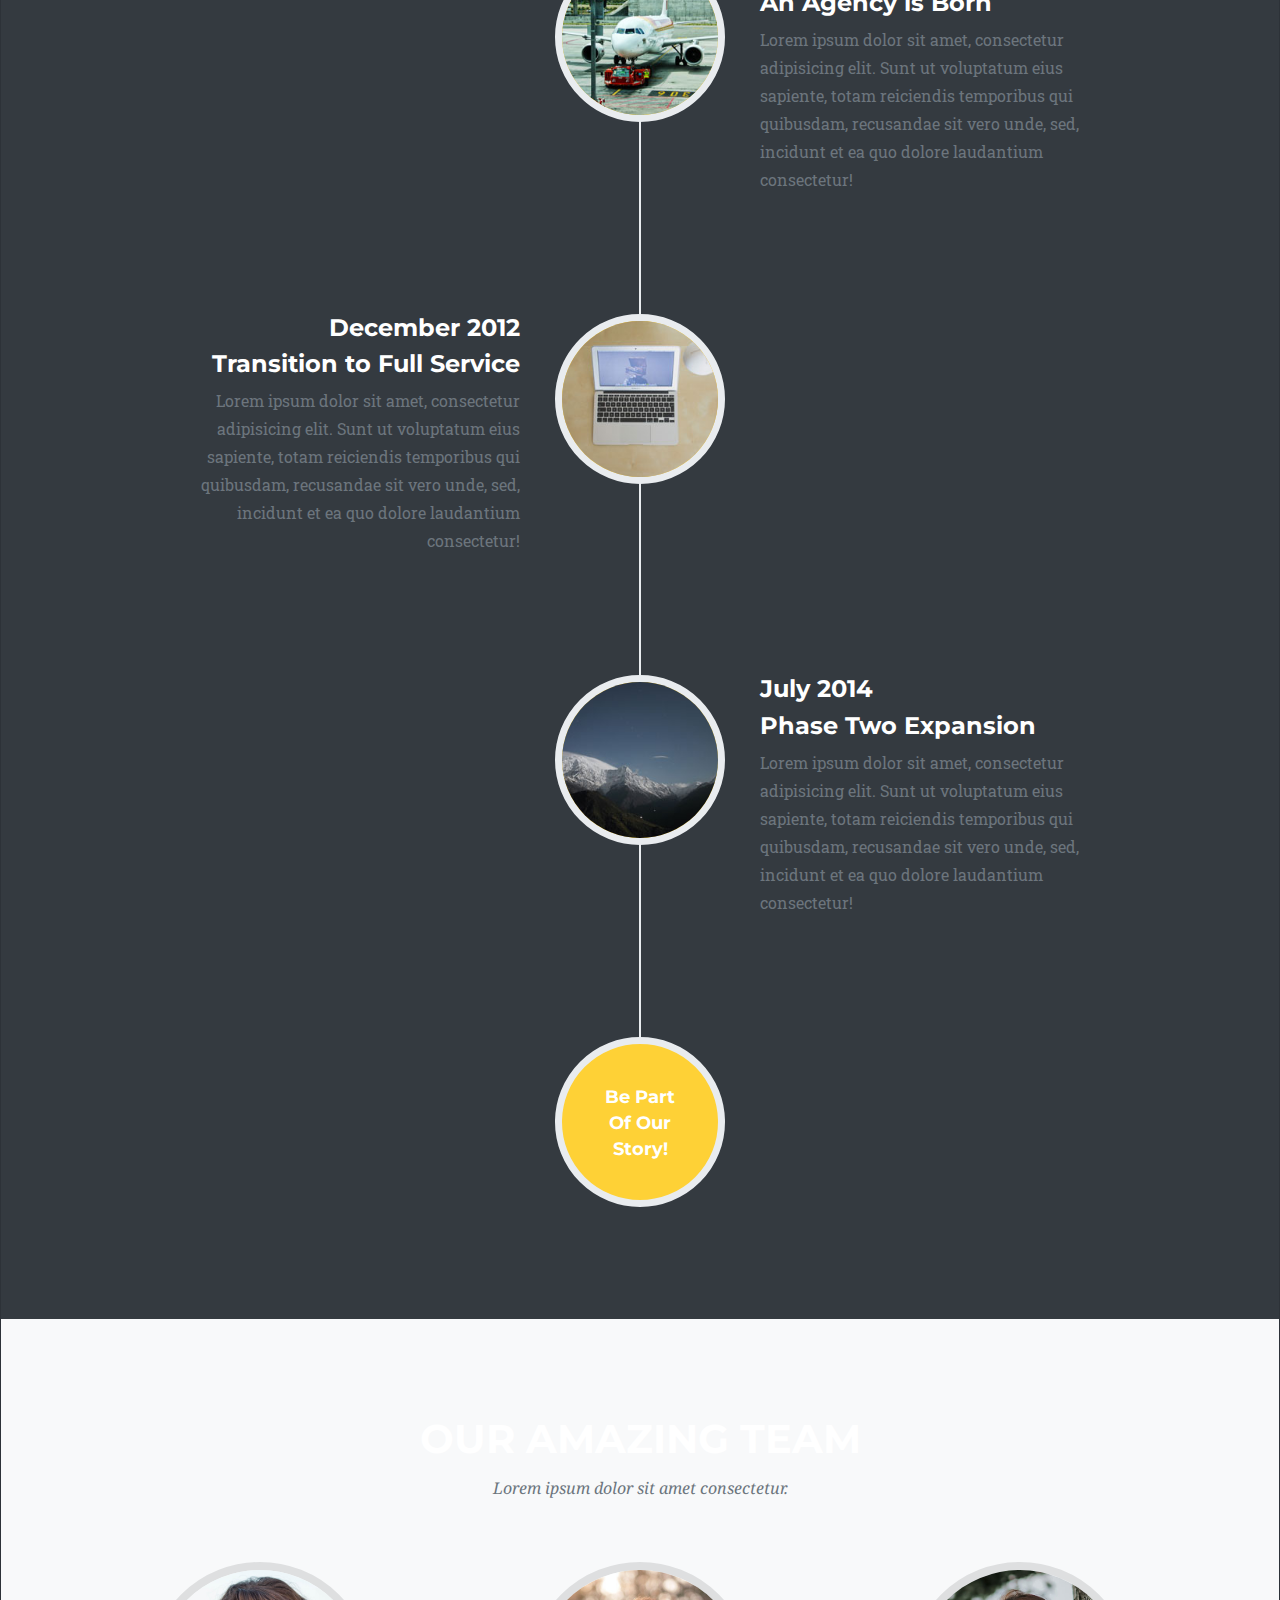
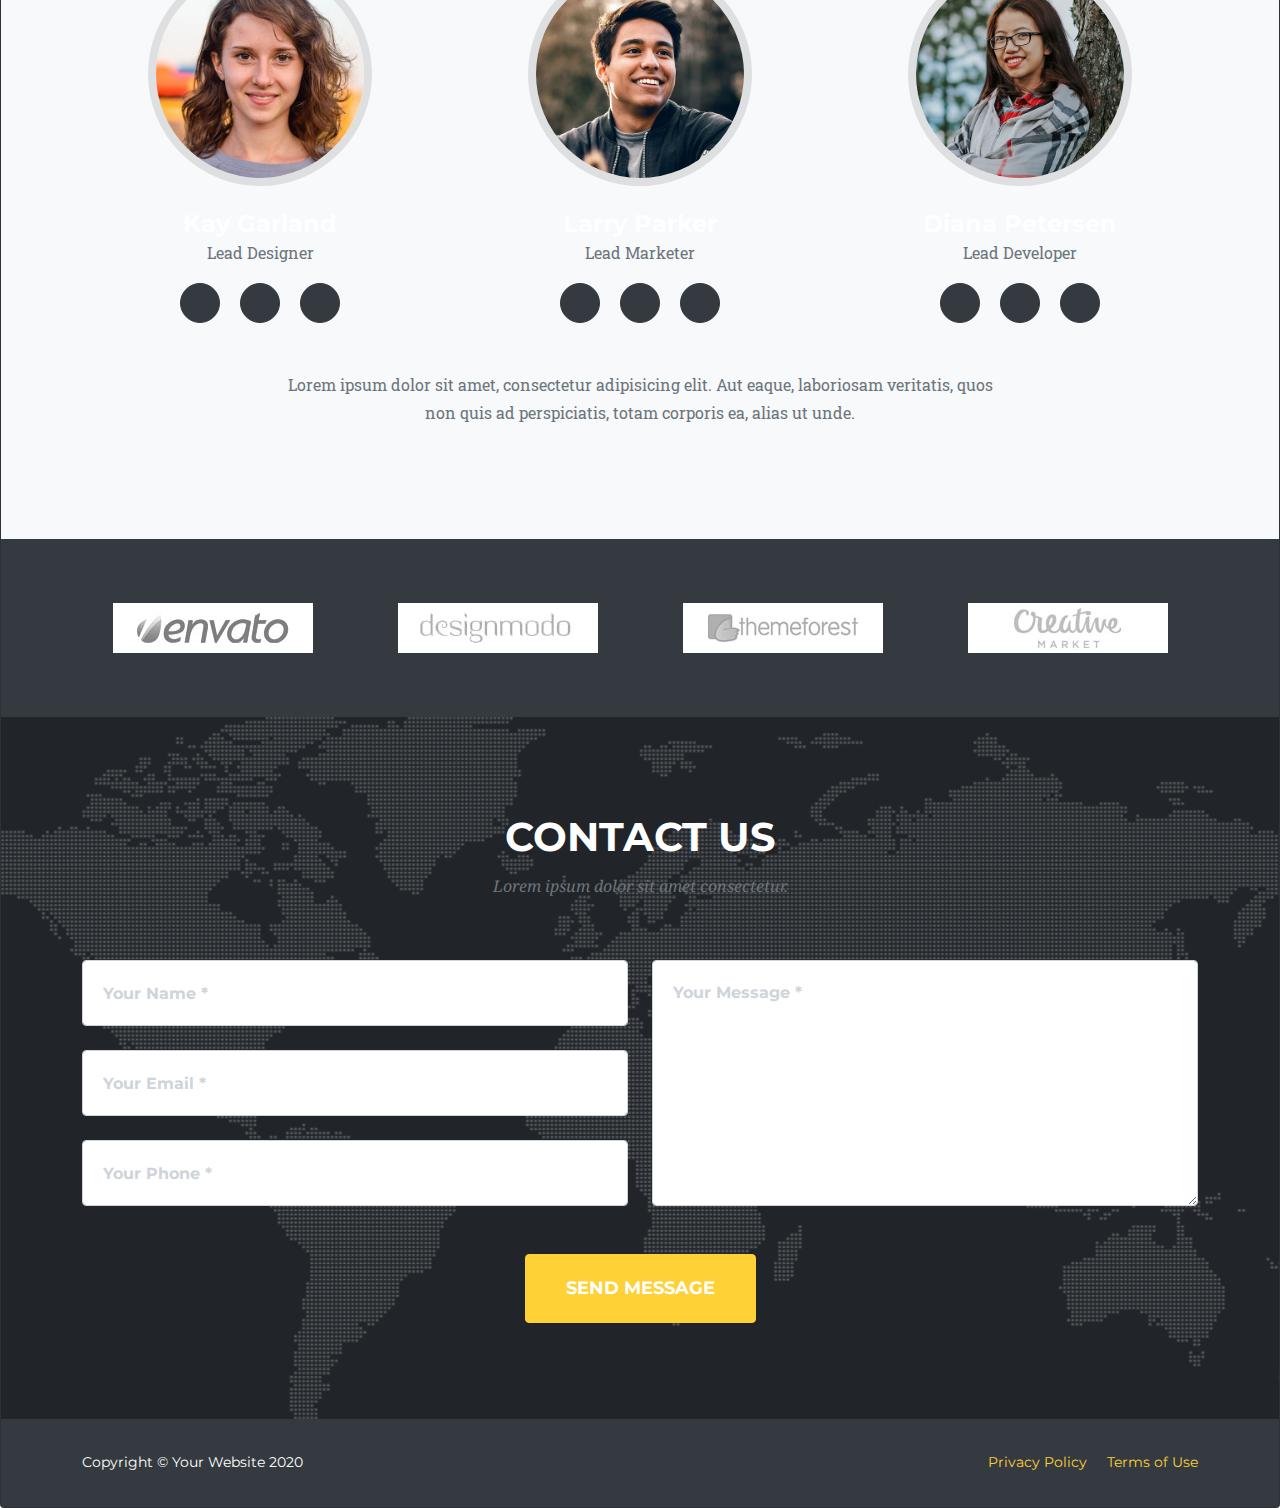
==== commit 76f4bd4e: "Bizpage new layout" ====
--- a/index.html
+++ b/index.html
@@ -26,9 +26,8 @@
     <nav class="navbar navbar-expand-lg navbar-dark fixed-top" id="mainNav">
         <div class="container">
             <a class="navbar-brand js-scroll-trigger" href="#page-top">
-                <img src="assets/img/logos/logo.png" height="100"
-                    alt="" />Nanovoid</a>
-                <button class="navbar-toggler navbar-toggler-right" type="button" data-toggle="collapse"
+                <img src="assets/img/logos/logo.png" height="100" alt="" />Nanovoid</a>
+            <button class="navbar-toggler navbar-toggler-right" type="button" data-toggle="collapse"
                 data-target="#navbarResponsive" aria-controls="navbarResponsive" aria-expanded="false"
                 aria-label="Toggle navigation">
                 Menu
@@ -55,7 +54,8 @@
             </ol>
             <div class="carousel-inner">
                 <div class="carousel-item active">
-                    <img class="d-block w-100" src="/assets/img/pond-water.png" alt="First slide" height="605px" width="1000px">
+                    <img class="d-block w-100" src="/assets/img/pond-water.png" alt="First slide" height="605px"
+                        width="1000px">
                     <div class="carousel-caption d-none d-md-block">
                         <div class="masthead-subheading">Elevating waste water treatment</div>
                         <div class="masthead-heading">Water treatment</div>
@@ -66,12 +66,12 @@
                 <div class="carousel-item">
                     <img class="d-block w-100" src="https://source.unsplash.com/1fmUWIxL-Zg/1000x400"
                         alt="Second slide">
-                        <div class="carousel-caption d-none d-md-block">
-                            <div class="masthead-subheading">Eco-friendly and improved yields</div>
-                            <div class="masthead-heading">Agriculture</div>
-                            <a class="btn btn-primary btn-xl text-uppercase js-scroll-trigger" href="#services">Know
-                                More</a>
-                        </div>
+                    <div class="carousel-caption d-none d-md-block">
+                        <div class="masthead-subheading">Eco-friendly and improved yields</div>
+                        <div class="masthead-heading">Agriculture</div>
+                        <a class="btn btn-primary btn-xl text-uppercase js-scroll-trigger" href="#services">Know
+                            More</a>
+                    </div>
                 </div>
                 <div class="carousel-item">
                     <img class="d-block w-100" src="https://source.unsplash.com/yWYP1hrFAn8/1000x400" alt="Third slide">
@@ -136,14 +136,18 @@
             </div>
         </div>
     </section>
-    <div class="card bg-dark text-white">
-        <img class="card-img" src="https://source.unsplash.com/-a8Cewc-qGQ/1000x200" alt="Card image">
-        <div class="card-img-overlay">
-          <h5 class="card-title">Card title</h5>
-          <p class="card-text">This is a wider card with supporting text below as a natural lead-in to additional content. This content is a little bit longer.</p>
-          <p class="card-text">Last updated 3 mins ago</p>
-        </div>
-      </div>
+
+            <div class="card bg-dark text-white al">
+                <img class="card-img" src="https://media.giphy.com/media/xUA7aZpHyg29jadVFm/source.gif" alt="Card image"
+                    height="300" width="1000">
+                <div class="card-img-overlay">
+                    <a class="btn btn-secondary btn-xl text-uppercase js-scroll-trigger" href="#services">Know More
+                        about
+                        nanobubble technology</a>
+                
+            </div>    
+        
+       
     <!-- Portfolio Grid-->
     <section class="page-section bg-light" id="portfolio">
         <div class="container">
